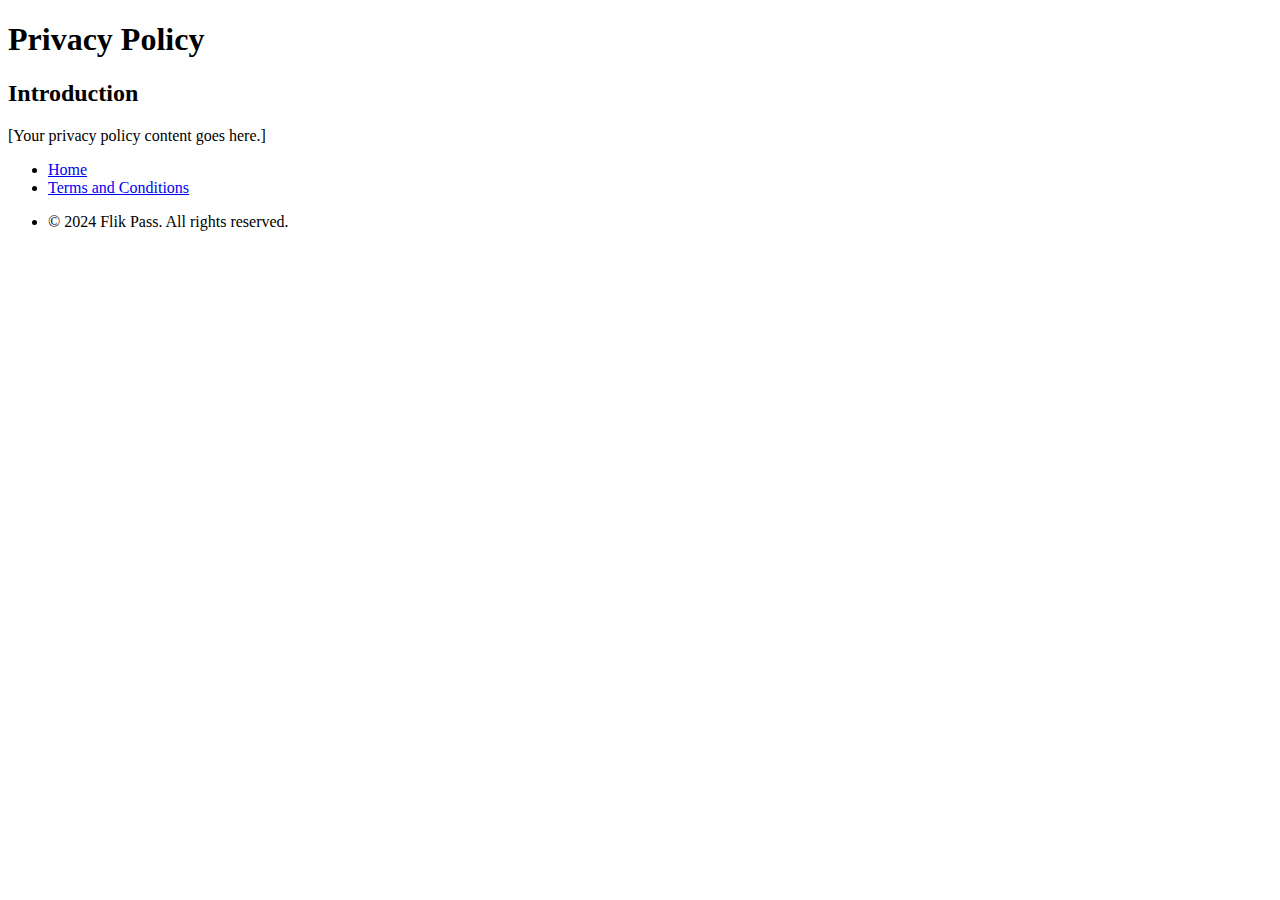
==== privacy/index.html @ 897efb48 "adaptet template" ====
<!DOCTYPE HTML>
<!--
	Privacy Policy - Flik Pass
-->
<html>

<head>
    <title>Privacy Policy - Flik Pass</title>
    <meta charset="utf-8" />
    <meta name="viewport" content="width=device-width, initial-scale=1" />
    <link rel="stylesheet" href="assets/css/main.css" />
</head>

<body>

    <!-- Header -->
    <div id="header">
        <h1>Privacy Policy</h1>
    </div>

    <!-- Main Content -->
    <div id="main">
        <div class="container medium">
            <section>
                <h2>Introduction</h2>
                <p>[Your privacy policy content goes here.]</p>
                <!-- Add more sections as needed -->
            </section>
        </div>
    </div>

    <!-- Footer -->
    <div id="footer">
        <div class="container medium">
            <ul class="legal">
                <li><a href="index.html">Home</a></li>
                <li><a href="terms.html">Terms and Conditions</a></li>
            </ul>
            <ul class="copyright">
                <li>&copy; 2024 Flik Pass. All rights reserved.</li>
            </ul>
        </div>
    </div>

</body>

</html>
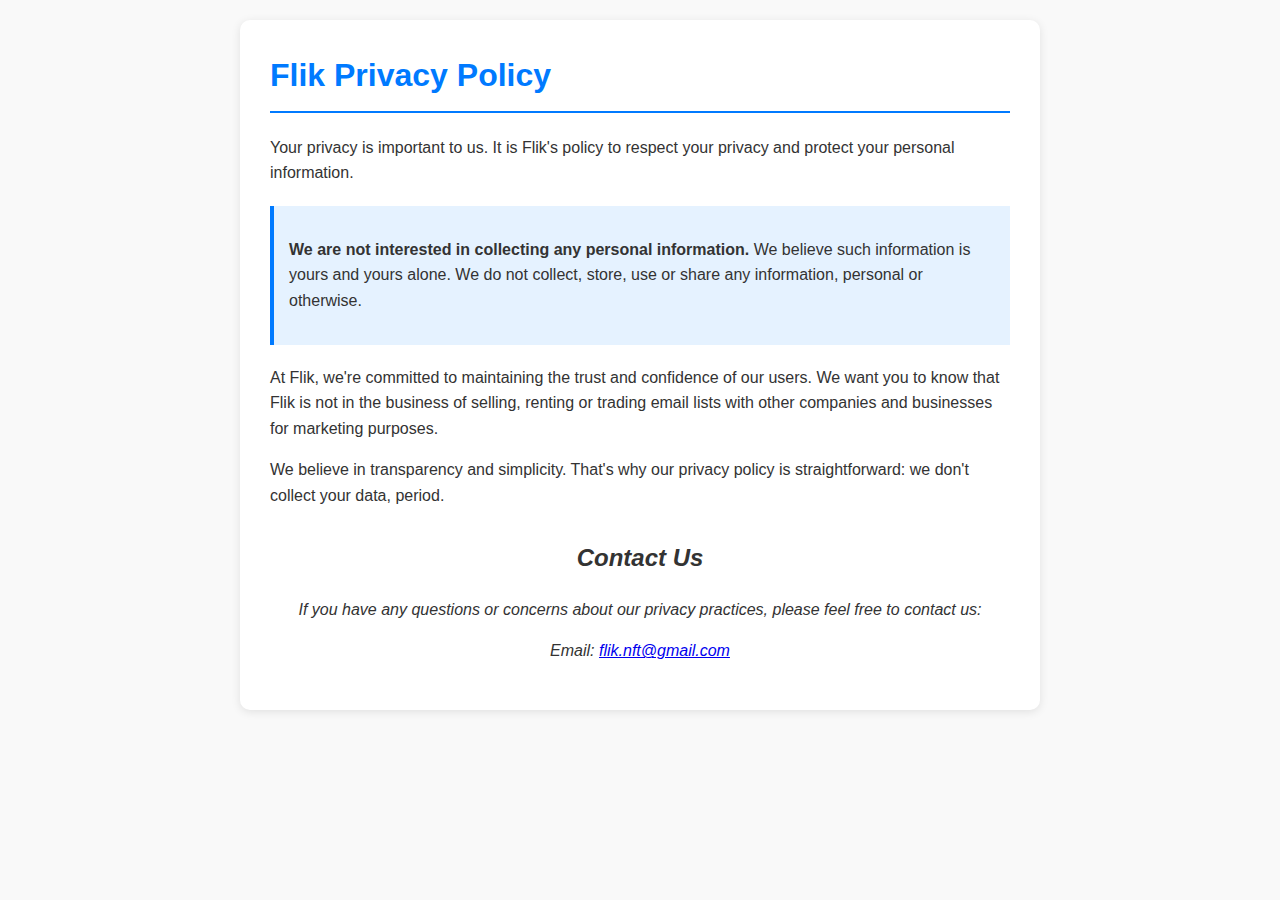
==== commit 7bac7e03: "adapt to flik" ====
--- a/privacy/index.html
+++ b/privacy/index.html
@@ -1,47 +1,76 @@
-<!DOCTYPE HTML>
-<!--
-	Privacy Policy - Flik Pass
--->
-<html>
+<!DOCTYPE html>
+<html lang="en">
 
 <head>
-    <title>Privacy Policy - Flik Pass</title>
-    <meta charset="utf-8" />
-    <meta name="viewport" content="width=device-width, initial-scale=1" />
-    <link rel="stylesheet" href="assets/css/main.css" />
+    <meta charset="UTF-8">
+    <meta name="viewport" content="width=device-width, initial-scale=1.0">
+    <title>Flik - Privacy Policy</title>
+    <style>
+        body {
+            font-family: -apple-system, BlinkMacSystemFont, 'Segoe UI', Roboto, Helvetica, Arial, sans-serif;
+            line-height: 1.6;
+            color: #333;
+            max-width: 800px;
+            margin: 0 auto;
+            padding: 20px;
+            background-color: #f9f9f9;
+        }
+
+        .container {
+            background-color: #ffffff;
+            border-radius: 10px;
+            padding: 30px;
+            box-shadow: 0 2px 10px rgba(0, 0, 0, 0.1);
+        }
+
+        h1 {
+            color: #007AFF;
+            border-bottom: 2px solid #007AFF;
+            padding-bottom: 10px;
+            margin-top: 0;
+        }
+
+        .highlight {
+            background-color: #E5F2FF;
+            border-left: 4px solid #007AFF;
+            padding: 15px;
+            margin: 20px 0;
+        }
+
+        .contact {
+            margin-top: 30px;
+            text-align: center;
+            font-style: italic;
+        }
+    </style>
 </head>
 
 <body>
+    <div class="container">
+        <h1>Flik Privacy Policy</h1>
 
-    <!-- Header -->
-    <div id="header">
-        <h1>Privacy Policy</h1>
-    </div>
+        <p>Your privacy is important to us. It is Flik's policy to respect your privacy and protect your personal
+            information.</p>
 
-    <!-- Main Content -->
-    <div id="main">
-        <div class="container medium">
-            <section>
-                <h2>Introduction</h2>
-                <p>[Your privacy policy content goes here.]</p>
-                <!-- Add more sections as needed -->
-            </section>
+        <div class="highlight">
+            <p><strong>We are not interested in collecting any personal information.</strong> We believe such
+                information is yours and yours alone. We do not collect, store, use or share any information, personal
+                or otherwise.</p>
+        </div>
+
+        <p>At Flik, we're committed to maintaining the trust and confidence of our users. We want you to know that Flik
+            is not in the business of selling, renting or trading email lists with other companies and businesses for
+            marketing purposes.</p>
+
+        <p>We believe in transparency and simplicity. That's why our privacy policy is straightforward: we don't collect
+            your data, period.</p>
+
+        <div class="contact">
+            <h2>Contact Us</h2>
+            <p>If you have any questions or concerns about our privacy practices, please feel free to contact us:</p>
+            <p>Email: <a href="mailto:flik.nft@gmail.com">flik.nft@gmail.com</a></p>
         </div>
     </div>
-
-    <!-- Footer -->
-    <div id="footer">
-        <div class="container medium">
-            <ul class="legal">
-                <li><a href="index.html">Home</a></li>
-                <li><a href="terms.html">Terms and Conditions</a></li>
-            </ul>
-            <ul class="copyright">
-                <li>&copy; 2024 Flik Pass. All rights reserved.</li>
-            </ul>
-        </div>
-    </div>
-
 </body>
 
 </html>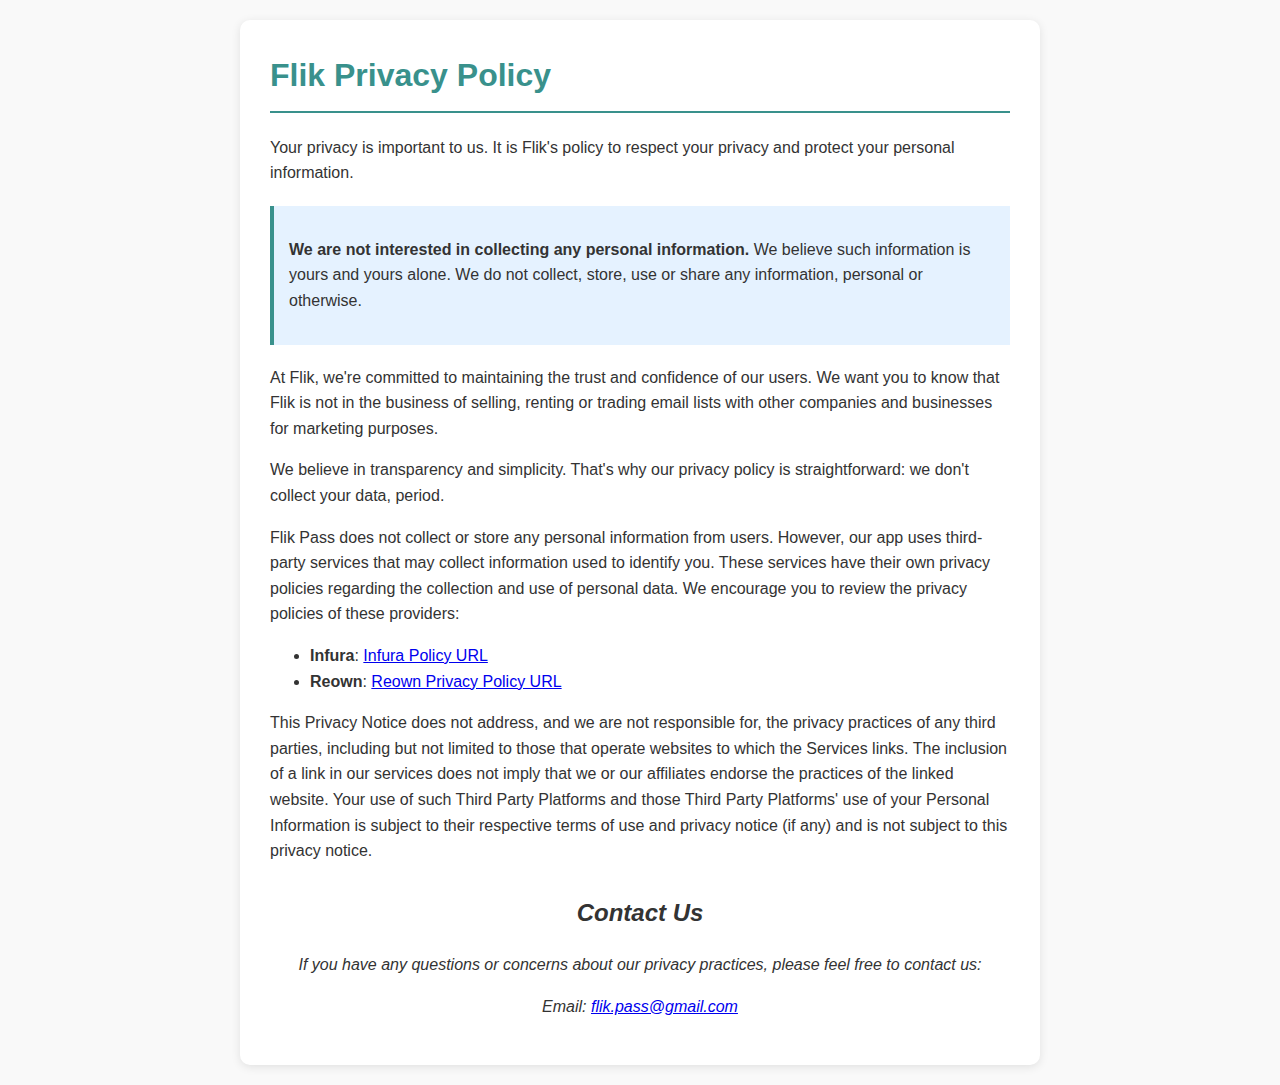
==== commit 17669070: "update page" ====
--- a/privacy/index.html
+++ b/privacy/index.html
@@ -24,15 +24,15 @@
         }
 
         h1 {
-            color: #007AFF;
-            border-bottom: 2px solid #007AFF;
+            color: #39918C;
+            border-bottom: 2px solid #39918C;
             padding-bottom: 10px;
             margin-top: 0;
         }
 
         .highlight {
             background-color: #E5F2FF;
-            border-left: 4px solid #007AFF;
+            border-left: 4px solid #39918C;
             padding: 15px;
             margin: 20px 0;
         }
@@ -65,10 +65,29 @@
         <p>We believe in transparency and simplicity. That's why our privacy policy is straightforward: we don't collect
             your data, period.</p>
 
+        <p>Flik Pass does not collect or store any personal information from users. However, our app uses third-party
+            services that may collect information used to identify you. These services have their own privacy policies
+            regarding the collection and use of personal data. We encourage you to review the privacy policies of these
+            providers:</p>
+
+        <ul>
+            <li><strong>Infura</strong>: <a href="https://consensys.io/privacy-notice">Infura Policy URL</a>
+            </li>
+            <li><strong>Reown</strong>: <a href="https://reown.com/privacy-policy">Reown Privacy Policy URL</a>
+            </li>
+        </ul>
+
+        <p>This Privacy Notice does not address, and we are not responsible for, the privacy practices of any third
+            parties, including but not limited to those that operate websites to which the Services links. The inclusion
+            of a link in our services does not imply that we or our affiliates endorse the practices of the linked
+            website. Your use of such Third Party Platforms and those Third Party Platforms' use of your Personal
+            Information is subject to their respective terms of use and privacy notice (if any) and is not subject to
+            this privacy notice.
+
         <div class="contact">
             <h2>Contact Us</h2>
             <p>If you have any questions or concerns about our privacy practices, please feel free to contact us:</p>
-            <p>Email: <a href="mailto:flik.nft@gmail.com">flik.nft@gmail.com</a></p>
+            <p>Email: <a href="mailto:flik.pass@gmail.com">flik.pass@gmail.com</a></p>
         </div>
     </div>
 </body>
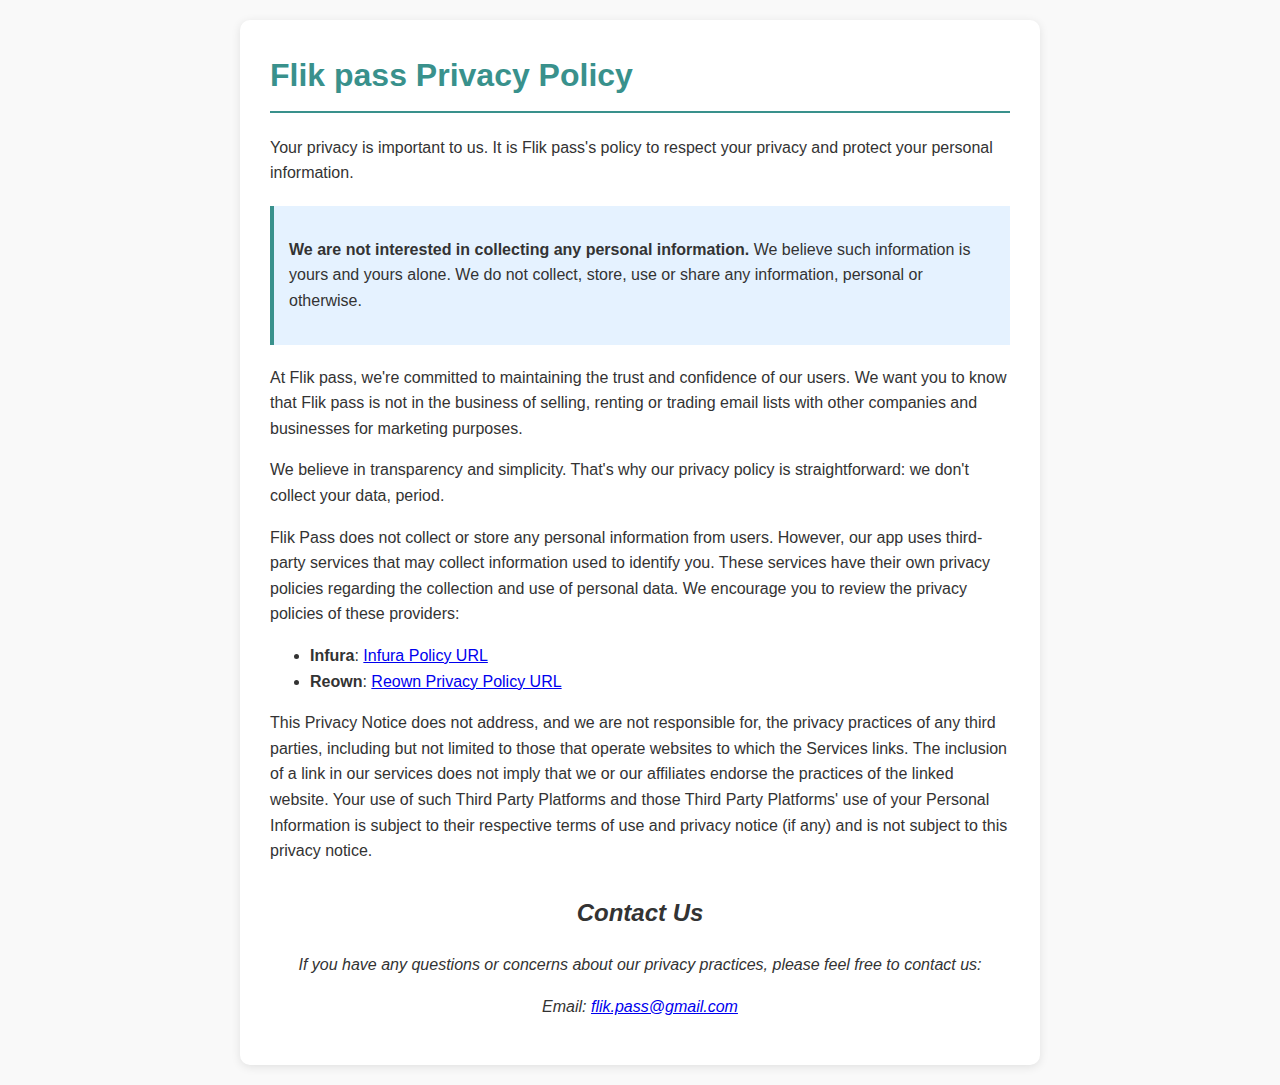
==== commit b0457cda: "rename Flik to Flik pass" ====
--- a/privacy/index.html
+++ b/privacy/index.html
@@ -4,7 +4,7 @@
 <head>
     <meta charset="UTF-8">
     <meta name="viewport" content="width=device-width, initial-scale=1.0">
-    <title>Flik - Privacy Policy</title>
+    <title>Flik pass - Privacy Policy</title>
     <style>
         body {
             font-family: -apple-system, BlinkMacSystemFont, 'Segoe UI', Roboto, Helvetica, Arial, sans-serif;
@@ -47,9 +47,9 @@
 
 <body>
     <div class="container">
-        <h1>Flik Privacy Policy</h1>
+        <h1>Flik pass Privacy Policy</h1>
 
-        <p>Your privacy is important to us. It is Flik's policy to respect your privacy and protect your personal
+        <p>Your privacy is important to us. It is Flik pass's policy to respect your privacy and protect your personal
             information.</p>
 
         <div class="highlight">
@@ -58,7 +58,8 @@
                 or otherwise.</p>
         </div>
 
-        <p>At Flik, we're committed to maintaining the trust and confidence of our users. We want you to know that Flik
+        <p>At Flik pass, we're committed to maintaining the trust and confidence of our users. We want you to know that
+            Flik pass
             is not in the business of selling, renting or trading email lists with other companies and businesses for
             marketing purposes.</p>
 
